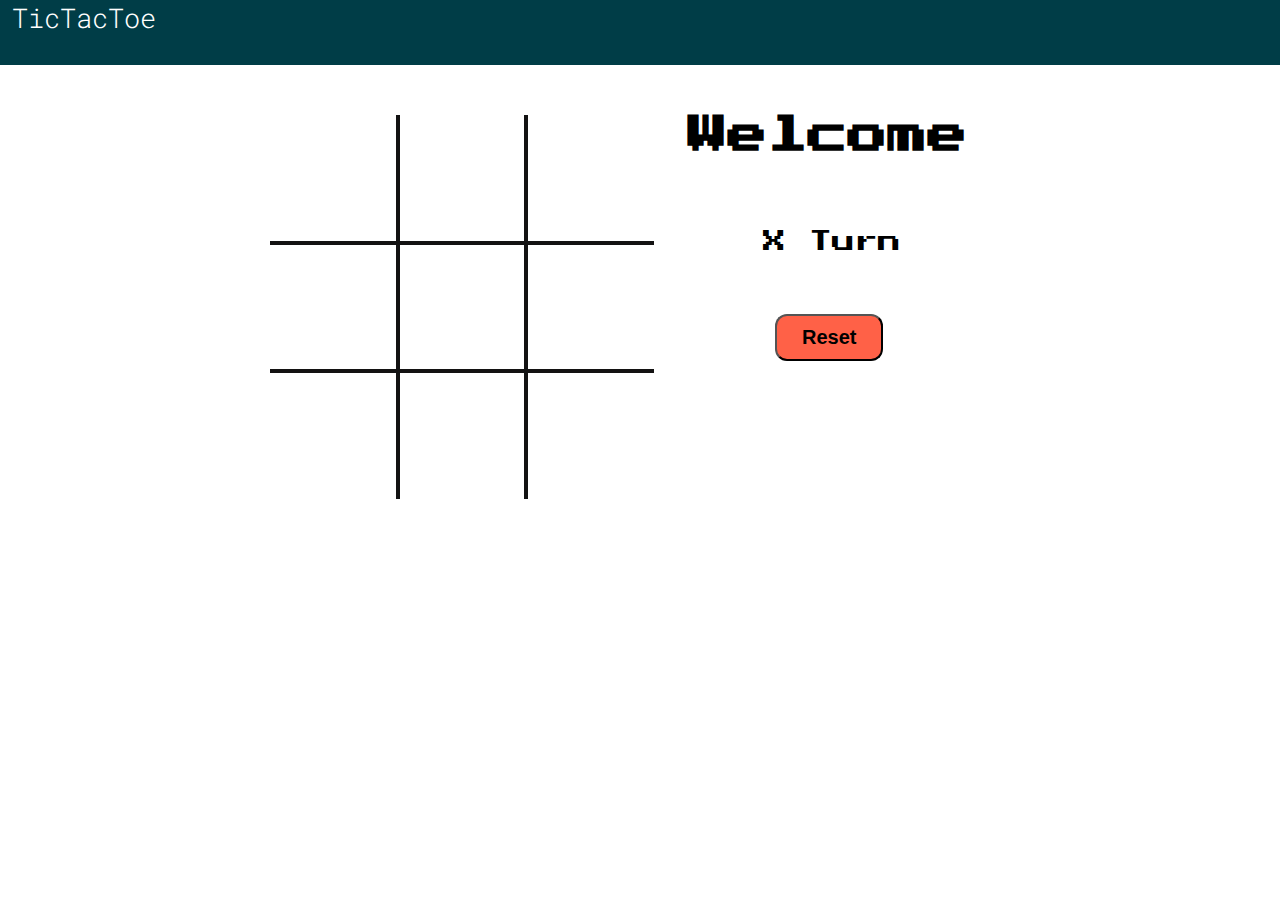
==== tictactoe.html @ 438f1edb "Added new folders for sounds, scripts, and images and updated links in HTML and JS files  :file_fold" ====
<!DOCTYPE html>
<html lang="en">
  <head>
    <meta charset="UTF-8" />
    <meta http-equiv="X-UA-Compatible" content="IE=edge" />
    <meta name="viewport" content="width=device-width, initial-scale=1.0" />
    <title>Tic Tac Toe Game</title>
    <link rel="stylesheet" href="./styles/style.css" />
  </head>
  <body>
    <nav>
      <ul>
        <li>TicTacToe</li>
      </ul>
    </nav>

    <div class="gameContainer">
      <div class="container">
        <div class="line"></div>

        <div class="box bt-0 bl-0"><span class="boxtext"></span></div>
        <div class="box bt-0"><span class="boxtext"></span></div>
        <div class="box bt-0 br-0"><span class="boxtext"></span></div>
        <div class="box bl-0"><span class="boxtext"></span></div>
        <div class="box"><span class="boxtext"></span></div>
        <div class="box br-0"><span class="boxtext"></span></div>
        <div class="box bl-0 bb-0"><span class="boxtext"></span></div>
        <div class="box bb-0"><span class="boxtext"></span></div>
        <div class="box bb-0 br-0"><span class="boxtext"></span></div>
      </div>
      <div class="gameInfo">
        <h1>Welcome</h1>
        <div>
          <span class="info">X Turn</span>
          <button id="reset">Reset</button>
        </div>
        <div class="imgBox">
          <img src="imgs/dance.gif" alt="" />
        </div>
      </div>
    </div>
    <script src="scripts/script.js"></script>
  </body>
</html>
---- styles/style.css ----
@import url('https://fonts.googleapis.com/css2?family=Alkatra&family=Permanent+Marker&family=Press+Start+2P&family=Roboto+Mono&display=swap');

*{
    margin: 0;
    padding: 0;
}

nav{
    background-color: rgb(0, 61, 71);
    color: rgb(255, 255, 255);
    height: 65px;
    font-size: 27px;
    display: flex;
    padding: 0 12px;
    font-family: 'Roboto Mono', monospace;
}

nav ul {
    list-style-type: none;
    font-weight: 300;
}

.gameContainer{
    display: flex;
    justify-content: center;
    margin-top: 50px;
}

.container{
     display: grid;
     grid-template-columns: repeat(3, 10vw);
     grid-template-rows: repeat(3, 10vw);
     font-family: 'Permanent Marker', cursive;
     position: relative;
}

.box{
    border: 2px solid rgb(19, 18, 18);
    font-size: 8vw;
    cursor: pointer;
    display: flex;
    justify-content: center;
    align-items: center;
}

.box:hover{
    background-color: rgb(216, 230, 233);
}

.info{
    font-size: 23px;
    flex-wrap: wrap;
    display: flex;
    margin: 75px;
}

.gameInfo{
    padding: 0 34px;
    font-family: 'Press Start 2P', cursive;
}

.gameInfo h1{
    font-size: 2.5rem;
}

.imgBox img{
    width: 0;
    transition: width 1s ease-in-out;
}

.br-0{
    border-right: 0;
}

.bl-0{
    border-left: 0;
}

.bt-0{
    border-top: 0;
}

.bb-0{
    border-bottom: 0;
}

#reset {
  margin: -26px 87px;
  padding: 10px 25px;
  background: rgb(255 97 71);
  border-radius: 12px;
  cursor: pointer;
  font-family:'Segoe UI', Tahoma, Geneva, Verdana, sans-serif;
  font-size: 20px;
  font-weight: bolder;
}

.line{
    background-color: rgb(235, 41, 41);
    height: 3px;
    width: 0;
    position: absolute;
    transition: width 1s ease-in-out;
}

@media screen and (max-width: 950px)
{
   .gameContainer{
    flex-wrap: wrap;
    }
    .gameInfo{
        margin-top: 70px;
    }
    .container{
        display: grid;
        grid-template-rows: repeat(3, 20vw);
        grid-template-columns: repeat(3, 20vw);
    }

}
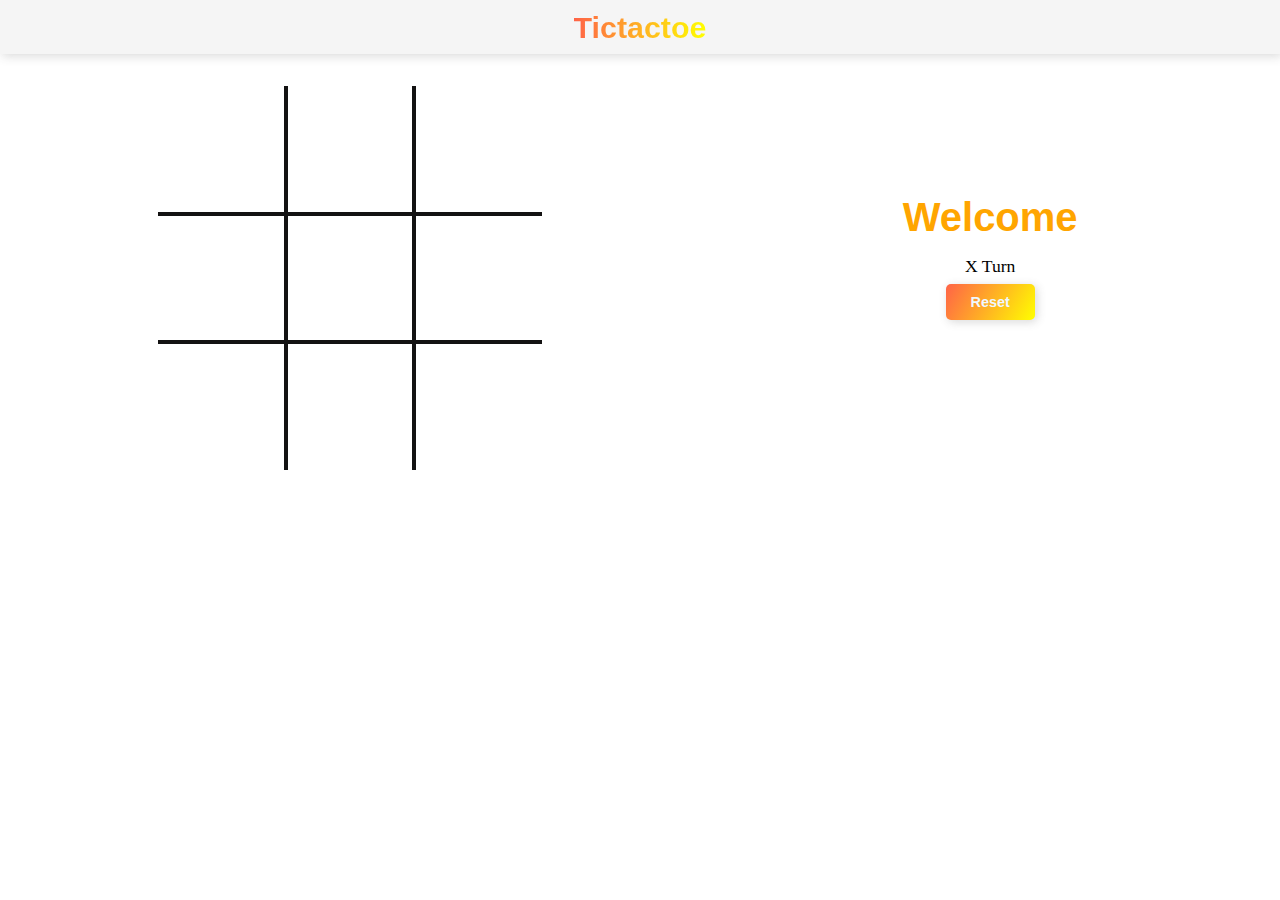
==== commit dd5c5d86: "60% of styles update :+1:" ====
--- a/tictactoe.html
+++ b/tictactoe.html
@@ -10,7 +10,7 @@
   <body>
     <nav>
       <ul>
-        <li>TicTacToe</li>
+        <li>Tictactoe</li>
       </ul>
     </nav>
 
@@ -30,8 +30,8 @@
       </div>
       <div class="gameInfo">
         <h1>Welcome</h1>
-        <div>
-          <span class="info">X Turn</span>
+        <div class="panel">
+          <h3 class="info">X Turn</h3>
           <button id="reset">Reset</button>
         </div>
         <div class="imgBox">
--- a/styles/style.css
+++ b/styles/style.css
@@ -1,121 +1,140 @@
+@import url("https://fonts.googleapis.com/css2?family=Alkatra&family=Permanent+Marker&family=Press+Start+2P&family=Roboto+Mono&display=swap");
 
-@import url('https://fonts.googleapis.com/css2?family=Alkatra&family=Permanent+Marker&family=Press+Start+2P&family=Roboto+Mono&display=swap');
-
-*{
-    margin: 0;
-    padding: 0;
+* {
+  margin: 0;
+  padding: 0;
+  box-sizing: border-box;
+  font-family: Verdana, Geneva, Tahoma, sans-serif;
 }
 
-nav{
-    background-color: rgb(0, 61, 71);
-    color: rgb(255, 255, 255);
-    height: 65px;
-    font-size: 27px;
-    display: flex;
-    padding: 0 12px;
-    font-family: 'Roboto Mono', monospace;
+nav {
+  background-color: whitesmoke;
+  color: rgb(255, 255, 255);
+  box-shadow: 2px 2px 10px rgba(65, 63, 63, 0.2);
+  height: 6vh;
+  display: flex;
+  padding: 0 1em;
+  font-family: "Roboto Mono", monospace;
+  font-size: 1.9rem;
+  justify-content: center;
+  align-items: center;
 }
 
 nav ul {
-    list-style-type: none;
-    font-weight: 300;
+  list-style-type: none;
+  font-weight: 700;
+}
+nav ul li {
+  background-image: linear-gradient(90deg, tomato, yellow);
+  -webkit-background-clip: text;
+  -moz-background-clip: text;
+  -ms-background-clip: text;
+  color: transparent;
 }
 
-.gameContainer{
-    display: flex;
-    justify-content: center;
-    margin-top: 50px;
+.gameContainer {
+  display: flex;
+  justify-content: space-around;
+  align-items: center;
+  margin-top: 2rem;
 }
 
-.container{
-     display: grid;
-     grid-template-columns: repeat(3, 10vw);
-     grid-template-rows: repeat(3, 10vw);
-     font-family: 'Permanent Marker', cursive;
-     position: relative;
+.container {
+  display: grid;
+  grid-template-columns: repeat(3, 10vw);
+  grid-template-rows: repeat(3, 10vw);
+  font-family: "Permanent Marker", cursive;
+  position: relative;
 }
 
-.box{
-    border: 2px solid rgb(19, 18, 18);
-    font-size: 8vw;
-    cursor: pointer;
-    display: flex;
-    justify-content: center;
-    align-items: center;
+.box {
+  border: 2px solid rgb(19, 18, 18);
+  font-size: 8vw;
+  cursor: pointer;
+  display: flex;
+  justify-content: center;
+  align-items: center;
 }
 
-.box:hover{
-    background-color: rgb(216, 230, 233);
+.box:hover {
+  background-color: rgb(216, 230, 233);
 }
 
-.info{
-    font-size: 23px;
-    flex-wrap: wrap;
-    display: flex;
-    margin: 75px;
+.info {
+  font-size: 1.1rem;
+  text-align: center;
+  font-weight: 100;
+  margin: 0.9em auto;
+  font-family: cursive;
 }
 
-.gameInfo{
-    padding: 0 34px;
-    font-family: 'Press Start 2P', cursive;
+.gameInfo {
+  display: flex;
+  flex-direction: column;
+  justify-content: center;
+  align-items: center;
 }
 
-.gameInfo h1{
-    font-size: 2.5rem;
+.gameInfo h1 {
+  font-size: 2.5rem;
+  color: orange;
+}
+.imgBox {
+  margin-top: 2rem;
+}
+.imgBox img {
+  width: 0;
+  transition: width 1s ease-in-out;
 }
 
-.imgBox img{
-    width: 0;
-    transition: width 1s ease-in-out;
+.br-0 {
+  border-right: 0;
 }
 
-.br-0{
-    border-right: 0;
+.bl-0 {
+  border-left: 0;
 }
 
-.bl-0{
-    border-left: 0;
+.bt-0 {
+  border-top: 0;
 }
 
-.bt-0{
-    border-top: 0;
-}
-
-.bb-0{
-    border-bottom: 0;
+.bb-0 {
+  border-bottom: 0;
 }
 
 #reset {
   margin: -26px 87px;
   padding: 10px 25px;
-  background: rgb(255 97 71);
-  border-radius: 12px;
+  background-image: linear-gradient(120deg, tomato, yellow);
+  border-radius: 5px;
+  color: aliceblue;
   cursor: pointer;
-  font-family:'Segoe UI', Tahoma, Geneva, Verdana, sans-serif;
-  font-size: 20px;
+  border: none;
+  outline: none;
+  font-size: 0.9rem;
   font-weight: bolder;
+  box-shadow: 2px 2px 10px rgba(65, 63, 63, 0.2);
 }
 
-.line{
-    background-color: rgb(235, 41, 41);
-    height: 3px;
-    width: 0;
-    position: absolute;
-    transition: width 1s ease-in-out;
+.line {
+  background-color: rgb(235, 41, 41);
+  height: 3px;
+  width: 0;
+  position: absolute;
+  transition: width 1s ease-in-out;
 }
 
-@media screen and (max-width: 950px)
-{
-   .gameContainer{
+@media screen and (max-width: 950px) {
+  .gameContainer {
     flex-wrap: wrap;
-    }
-    .gameInfo{
-        margin-top: 70px;
-    }
-    .container{
-        display: grid;
-        grid-template-rows: repeat(3, 20vw);
-        grid-template-columns: repeat(3, 20vw);
-    }
-
+  }
+  .gameInfo {
+    margin-top: 70px;
+  }
+  .container {
+    display: grid;
+    grid-template-rows: repeat(3, 20vw);
+    grid-template-columns: repeat(3, 20vw);
+  }
 }
